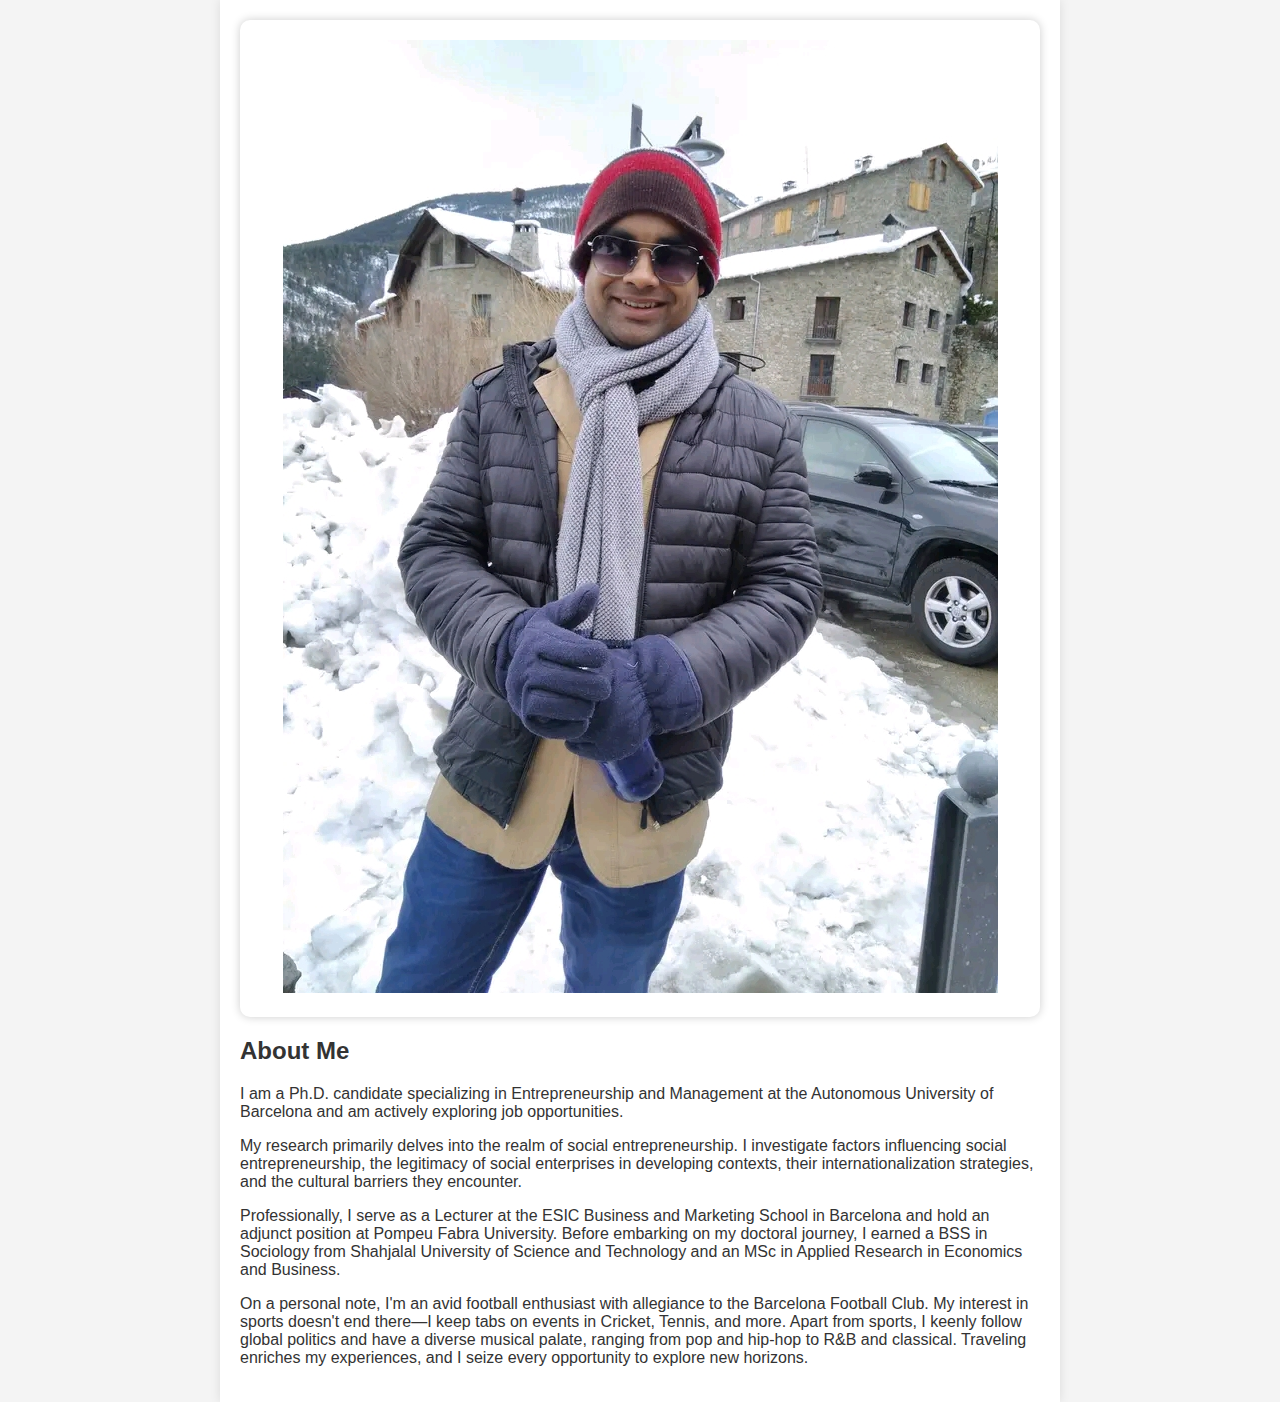
==== about.html @ 9a092b1f "Add files via upload" ====
<!DOCTYPE html>
<html lang="en">
<head>
    <meta charset="UTF-8">
    <meta name="viewport" content="width=device-width, initial-scale=1.0">
    <title>About Me</title>
    <style>
        body {
            font-family: Arial, sans-serif;
            margin: 0;
            padding: 0;
            background-color: #f4f4f4;
            color: #333;
        }
        .container {
            max-width: 800px;
            margin: 0 auto;
            padding: 20px;
            background-color: #fff;
            box-shadow: 0px 0px 10px rgba(0, 0, 0, 0.1);
        }
        .image-section {
            text-align: center;
            margin-bottom: 20px;
            padding: 20px;
            background-color: #fff;
            box-shadow: 0px 0px 10px rgba(0, 0, 0, 0.2);
            border-radius: 10px;
        }
        .image-section img {
            max-width: 100%;
            height: auto;
           
        }
        h1 {
            font-size: 24px;
            margin-bottom: 20px;
        }
        p {
            margin-bottom: 15px;
        }
    </style>
</head>
<body>
    <div class="container">
        <div class="image-section">
            <img src="1691855430988.jpg" alt="Profile Image">
        </div>
        <h1>About Me</h1>
        <p>I am a Ph.D. candidate specializing in Entrepreneurship and Management at the Autonomous University of Barcelona and am actively exploring job opportunities.</p>
        <p>My research primarily delves into the realm of social entrepreneurship. I investigate factors influencing social entrepreneurship, the legitimacy of social enterprises in developing contexts, their internationalization strategies, and the cultural barriers they encounter.</p>
        <p>Professionally, I serve as a Lecturer at the ESIC Business and Marketing School in Barcelona and hold an adjunct position at Pompeu Fabra University. Before embarking on my doctoral journey, I earned a BSS in Sociology from Shahjalal University of Science and Technology and an MSc in Applied Research in Economics and Business.</p>
        <p>On a personal note, I'm an avid football enthusiast with allegiance to the Barcelona Football Club. My interest in sports doesn't end there—I keep tabs on events in Cricket, Tennis, and more. Apart from sports, I keenly follow global politics and have a diverse musical palate, ranging from pop and hip-hop to R&amp;B and classical. Traveling enriches my experiences, and I seize every opportunity to explore new horizons.</p>
    </div>
</body>
</html>
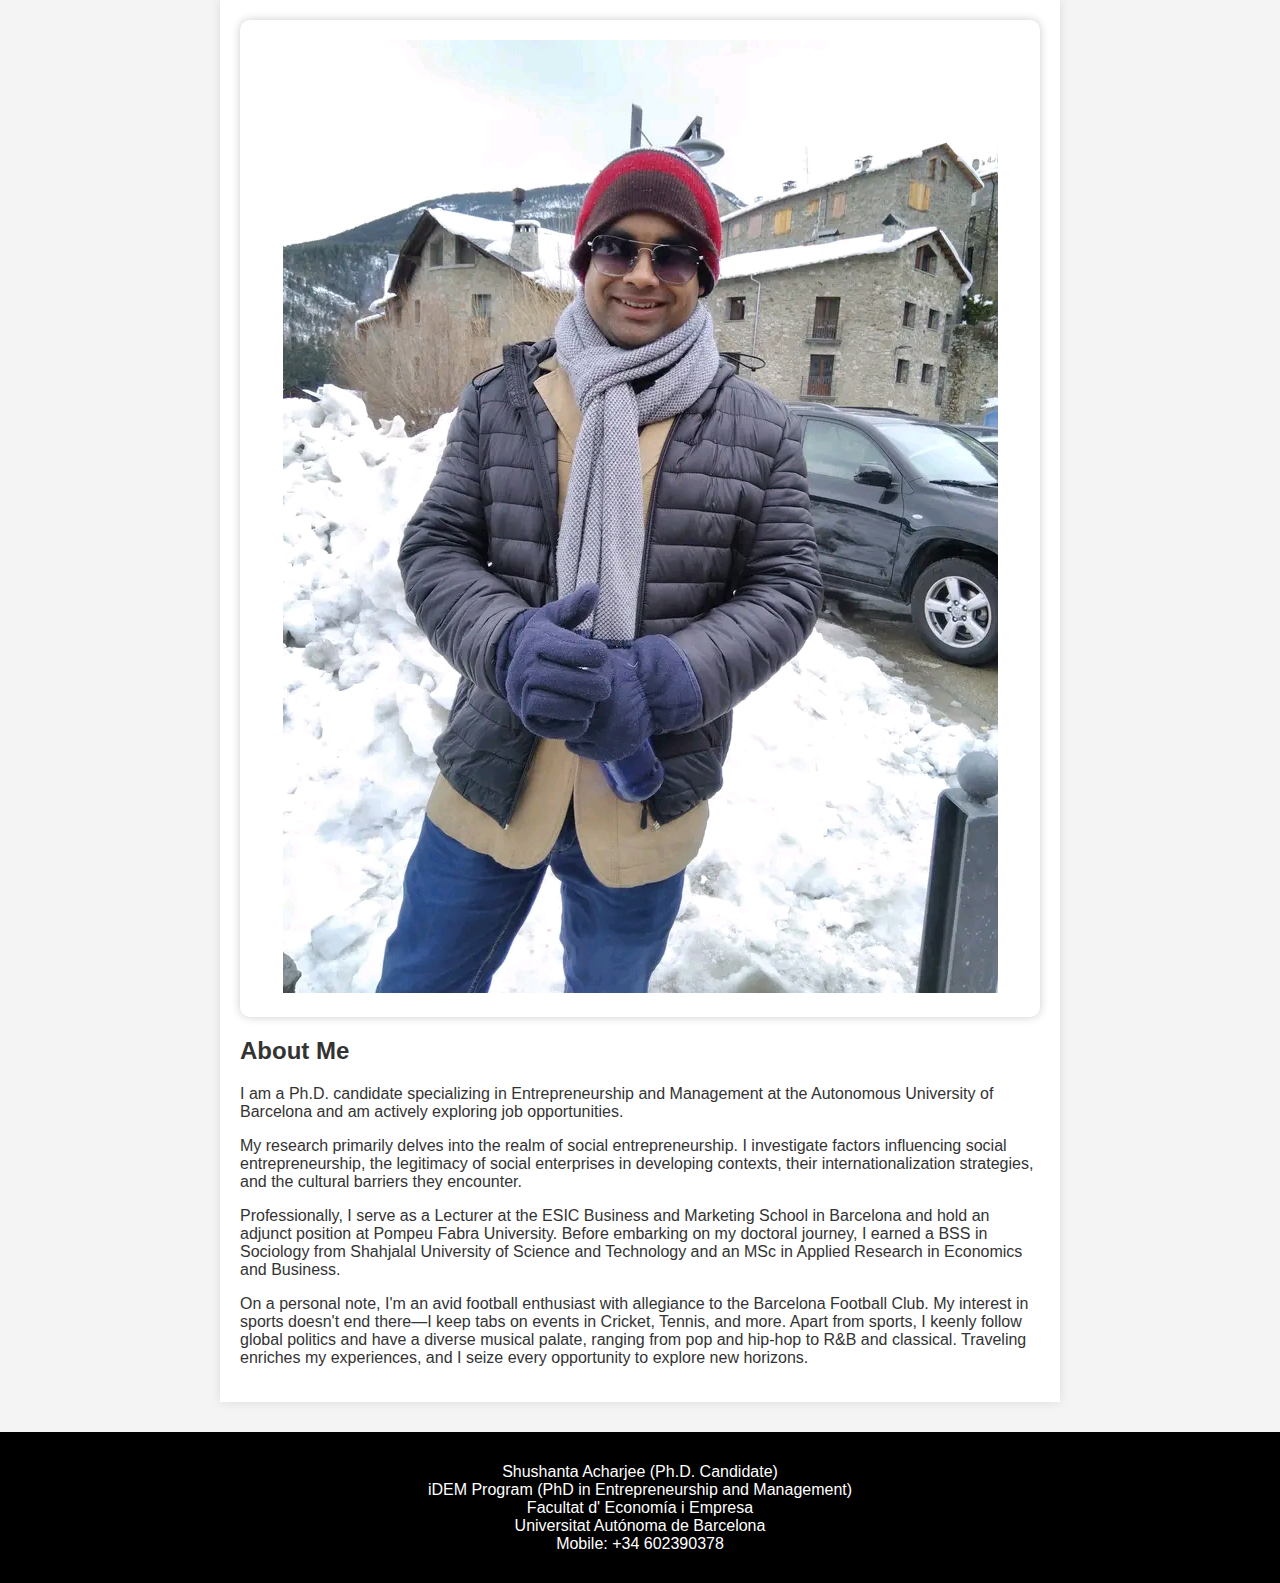
==== commit 91d25c32: "Update about.html" ====
--- a/about.html
+++ b/about.html
@@ -30,7 +30,7 @@
         .image-section img {
             max-width: 100%;
             height: auto;
-           
+            
         }
         h1 {
             font-size: 24px;
@@ -38,6 +38,13 @@
         }
         p {
             margin-bottom: 15px;
+        }
+        .footer {
+            margin-top: 30px;
+            text-align: center;
+            padding: 15px;
+            background-color:black;
+            color: #fff;
         }
     </style>
 </head>
@@ -52,5 +59,12 @@
         <p>Professionally, I serve as a Lecturer at the ESIC Business and Marketing School in Barcelona and hold an adjunct position at Pompeu Fabra University. Before embarking on my doctoral journey, I earned a BSS in Sociology from Shahjalal University of Science and Technology and an MSc in Applied Research in Economics and Business.</p>
         <p>On a personal note, I'm an avid football enthusiast with allegiance to the Barcelona Football Club. My interest in sports doesn't end there—I keep tabs on events in Cricket, Tennis, and more. Apart from sports, I keenly follow global politics and have a diverse musical palate, ranging from pop and hip-hop to R&amp;B and classical. Traveling enriches my experiences, and I seize every opportunity to explore new horizons.</p>
     </div>
+    <div class="footer">
+        <p>Shushanta Acharjee (Ph.D. Candidate)<br>
+        iDEM Program (PhD in Entrepreneurship and Management)<br>
+        Facultat d' Economía i Empresa<br>
+        Universitat Autónoma de Barcelona<br>
+        Mobile: +34 602390378</p>
+    </div>
 </body>
 </html>
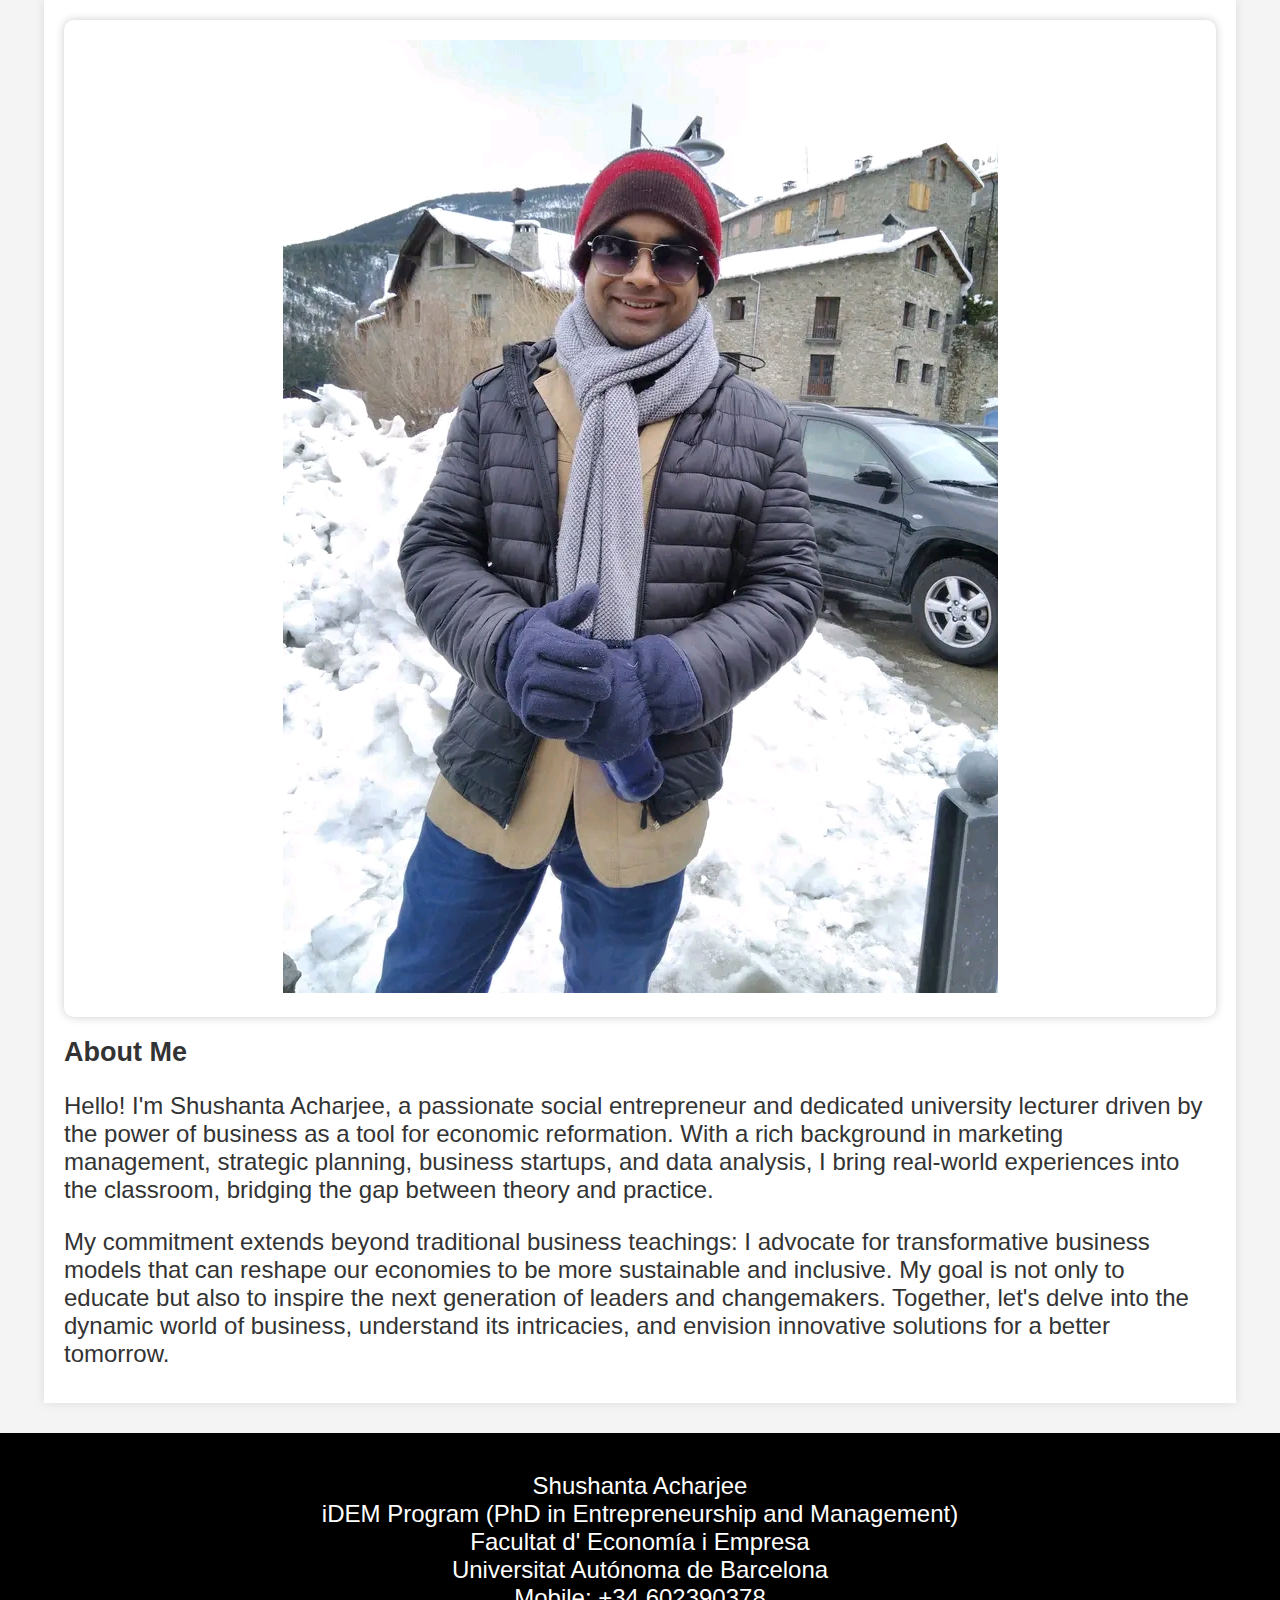
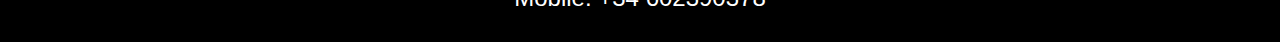
==== commit 0ede8e97: "Update about.html" ====
--- a/about.html
+++ b/about.html
@@ -13,7 +13,7 @@
             color: #333;
         }
         .container {
-            max-width: 800px;
+            max-width: 90%;
             margin: 0 auto;
             padding: 20px;
             background-color: #fff;
@@ -33,11 +33,12 @@
             
         }
         h1 {
-            font-size: 24px;
+            font-size: 27px;
             margin-bottom: 20px;
         }
         p {
             margin-bottom: 15px;
+            font-size: 24px;
         }
         .footer {
             margin-top: 30px;
@@ -45,6 +46,14 @@
             padding: 15px;
             background-color:black;
             color: #fff;
+        }
+        @media (max-width: 952px){
+p{
+    font-size: 20px;
+}
+h1{
+    font-size: 22px;
+}
         }
     </style>
 </head>
@@ -54,13 +63,13 @@
             <img src="1691855430988.jpg" alt="Profile Image">
         </div>
         <h1>About Me</h1>
-        <p>I am a Ph.D. candidate specializing in Entrepreneurship and Management at the Autonomous University of Barcelona and am actively exploring job opportunities.</p>
-        <p>My research primarily delves into the realm of social entrepreneurship. I investigate factors influencing social entrepreneurship, the legitimacy of social enterprises in developing contexts, their internationalization strategies, and the cultural barriers they encounter.</p>
-        <p>Professionally, I serve as a Lecturer at the ESIC Business and Marketing School in Barcelona and hold an adjunct position at Pompeu Fabra University. Before embarking on my doctoral journey, I earned a BSS in Sociology from Shahjalal University of Science and Technology and an MSc in Applied Research in Economics and Business.</p>
-        <p>On a personal note, I'm an avid football enthusiast with allegiance to the Barcelona Football Club. My interest in sports doesn't end there—I keep tabs on events in Cricket, Tennis, and more. Apart from sports, I keenly follow global politics and have a diverse musical palate, ranging from pop and hip-hop to R&amp;B and classical. Traveling enriches my experiences, and I seize every opportunity to explore new horizons.</p>
+        <p>
+            Hello! I'm Shushanta Acharjee, a passionate social entrepreneur and dedicated university lecturer driven by the power of business as a tool for economic reformation. With a rich background in marketing management, strategic planning, business startups, and data analysis, I bring real-world experiences into the classroom, bridging the gap between theory and practice.
+        </p>
+        <p> My commitment extends beyond traditional business teachings: I advocate for transformative business models that can reshape our economies to be more sustainable and inclusive. My goal is not only to educate but also to inspire the next generation of leaders and changemakers. Together, let's delve into the dynamic world of business, understand its intricacies, and envision innovative solutions for a better tomorrow.</p>
     </div>
     <div class="footer">
-        <p>Shushanta Acharjee (Ph.D. Candidate)<br>
+        <p>Shushanta Acharjee <br>
         iDEM Program (PhD in Entrepreneurship and Management)<br>
         Facultat d' Economía i Empresa<br>
         Universitat Autónoma de Barcelona<br>
